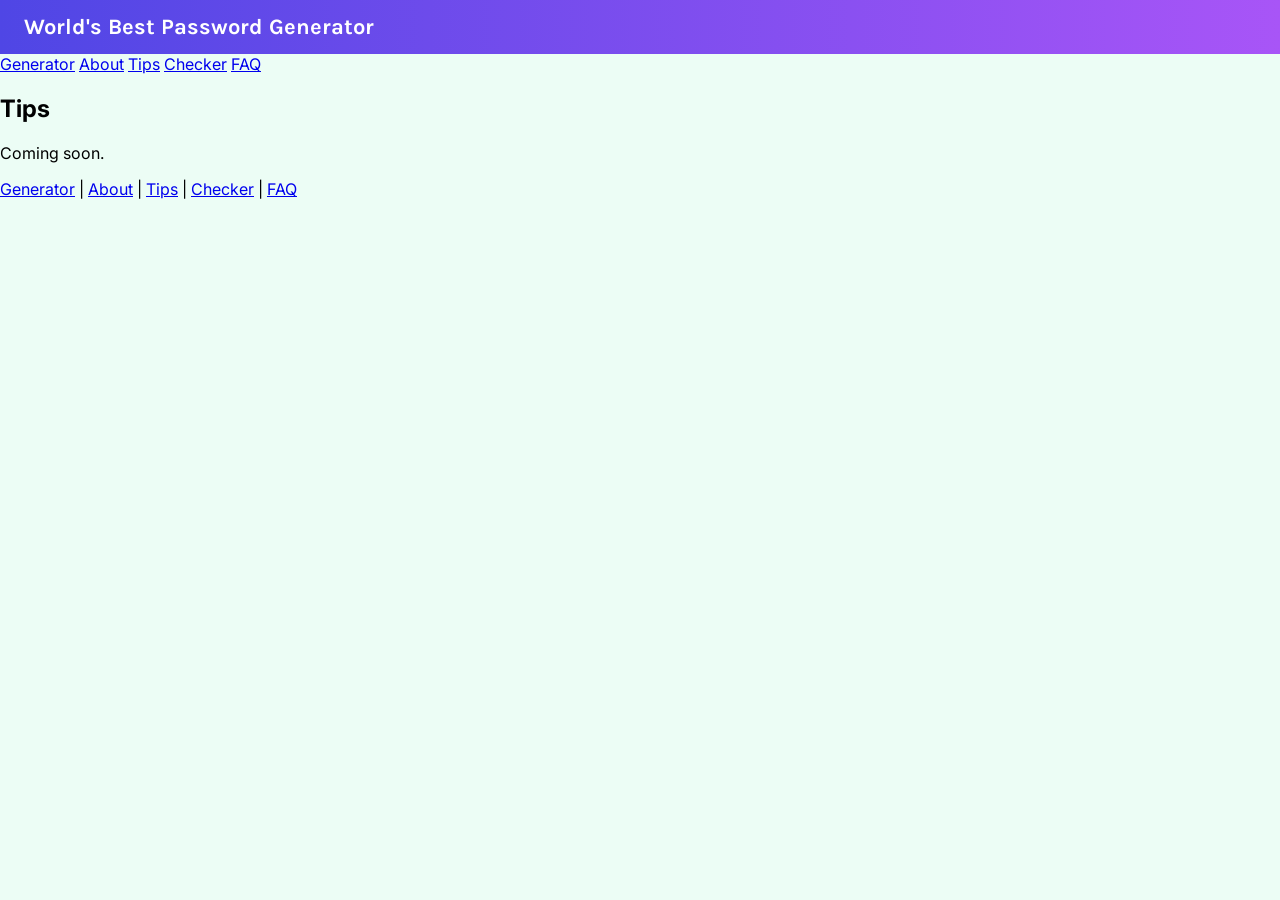
==== index.html @ db66a5b2 "Update index.html" ====
<html>
    <head>
        <meta name="viewport" content="width=device-width, initial-scale=1.0">
        <meta name="description" content="Password safety tips.">
        <title>Tips - Password Generator</title>
        <link rel="stylesheet" href="style.css">
        <link rel="preconnect" href="https://fonts.googleapis.com">
        <link rel="preconnect" href="https://fonts.gstatic.com" crossorigin>
        <link href="https://fonts.googleapis.com/css2?family=Inter:wght@200;300&family=Karla:wght@600;800&display=swap" rel="stylesheet">
    </head>
    <body>

        <!-- Banner -->
        <div id="banner">
            <h1>World's Best Password Generator</h1>
        </div>

        <!-- Nav -->
        <nav id="navbar">
            <a href="index.html" class="nav-link">Generator</a>
            <a href="about.html" class="nav-link">About</a>
            <a href="tips.html" class="nav-link active">Tips</a>
            <a href="checker.html" class="nav-link">Checker</a>
            <a href="faq.html" class="nav-link">FAQ</a>
        </nav>

        <div class="wrapper">
            <h2>Tips</h2>
            <p>Coming soon.</p>
        </div>

        <footer>
            <p>
                <a href="index.html">Generator</a> |
                <a href="about.html">About</a> |
                <a href="tips.html">Tips</a> |
                <a href="checker.html">Checker</a> |
                <a href="faq.html">FAQ</a>
            </p>
        </footer>

    </body>
</html>
---- style.css ----
/* Body */
body {
    margin: 0;
    background-color: #ECFDF5;
    font-family: 'Inter', sans-serif;
}

/* Banner */
#banner{
    background: linear-gradient(to right, #4F46E5, #A855F7);
    padding: 14px 24px;
}

#banner h1{
    color: white;
    font-family: 'Karla', sans-serif;
    font-size: 22px;
    margin: 0;
}

/* Tabs */
#tabs{
    display: flex;
    gap: 0;
    background-color: #273549;
    border-bottom: 1px solid #ddd;
    padding: 0 24px;
}

.tab{
    font-family: 'Inter', sans-serif;
    font-size: 15px;
    color: #a0aec0;
    background: none;
    border: none;
    border-bottom: 3px solid transparent;
    padding: 12px 20px;
    cursor: pointer;
    border-radius: 0;
}

.tab.active{
    color: #5DEF92;
    border-bottom: 3px solid #5DEF92;
    font-weight: 500;
}

/* Wrapper */
#wrapper{
    max-width: 480px;
    margin: 40px auto;
    background-color: white;
    border: 1px solid #ccc;
    border-radius: 8px;
    padding: 30px 40px;
}

/* Description */
#description{
    text-align: center;
    font-size: 16px;
    margin-bottom: 4px;
}

/* Arrow */
#arrow{
    text-align: center;
    font-size: 28px;
    color: #4F46E5;
    margin-bottom: 12px;
}

/* Button Container */
#button_container{
    display: flex;
    justify-content: center;
}

/* Generate Button */
#button_container button{
    font-family: 'Inter', sans-serif;
    color: #333;
    background-color: #e0e0e0;
    font-size: 18px;
    padding: 12px 40px;
    border: none;
    border-radius: 50px;
    cursor: pointer;
}

hr{
    margin: 20px 0;
}

/* Output Label */
#output_label{
    font-size: 14px;
    margin-bottom: 8px;
}

/* Password Output Container */
#container{
    display: flex;
    justify-content: space-between;
    gap: 10px;
}

.column{
    display: flex;
    flex-direction: column;
    gap: 10px;
    flex: 1;
}

/* Output Display */
.output_display{
    display: flex;
    align-items: center;
    background-color: white;
    border: 1px solid #ccc;
    padding: 6px 10px;
    margin: 0;
    border-radius: 4px;
    color: #273549;
    font-size: 13px;
    min-height: 30px;
}

/* About Tab */
#wrapper h2{
    color: #273549;
    font-family: 'Karla', sans-serif;
    font-size: 22px;
    margin-top: 24px;
}

#wrapper p{
    font-size: 15px;
    line-height: 1.7;
    color: #444;
}

#wrapper img{
    width: 100%;
    border-radius: 8px;
    margin: 12px 0;
}

#wrapper code{
    background-color: #f0f0f0;
    padding: 2px 6px;
    border-radius: 4px;
    font-size: 13px;
}

/* Easter Egg */
#easter_egg{
    display: none;
    position: fixed;
    bottom: 80px;
    left: 0;
    width: 100%;
    height: 120px;
    pointer-events: none;
    z-index: 999;
}

#skeleton{
    position: absolute;
    height: 120px;
    width: auto;
    animation: run_across 3s linear forwards;
}

@keyframes run_across {
    from { left: -150px; }
    to { left: 110%; }
}
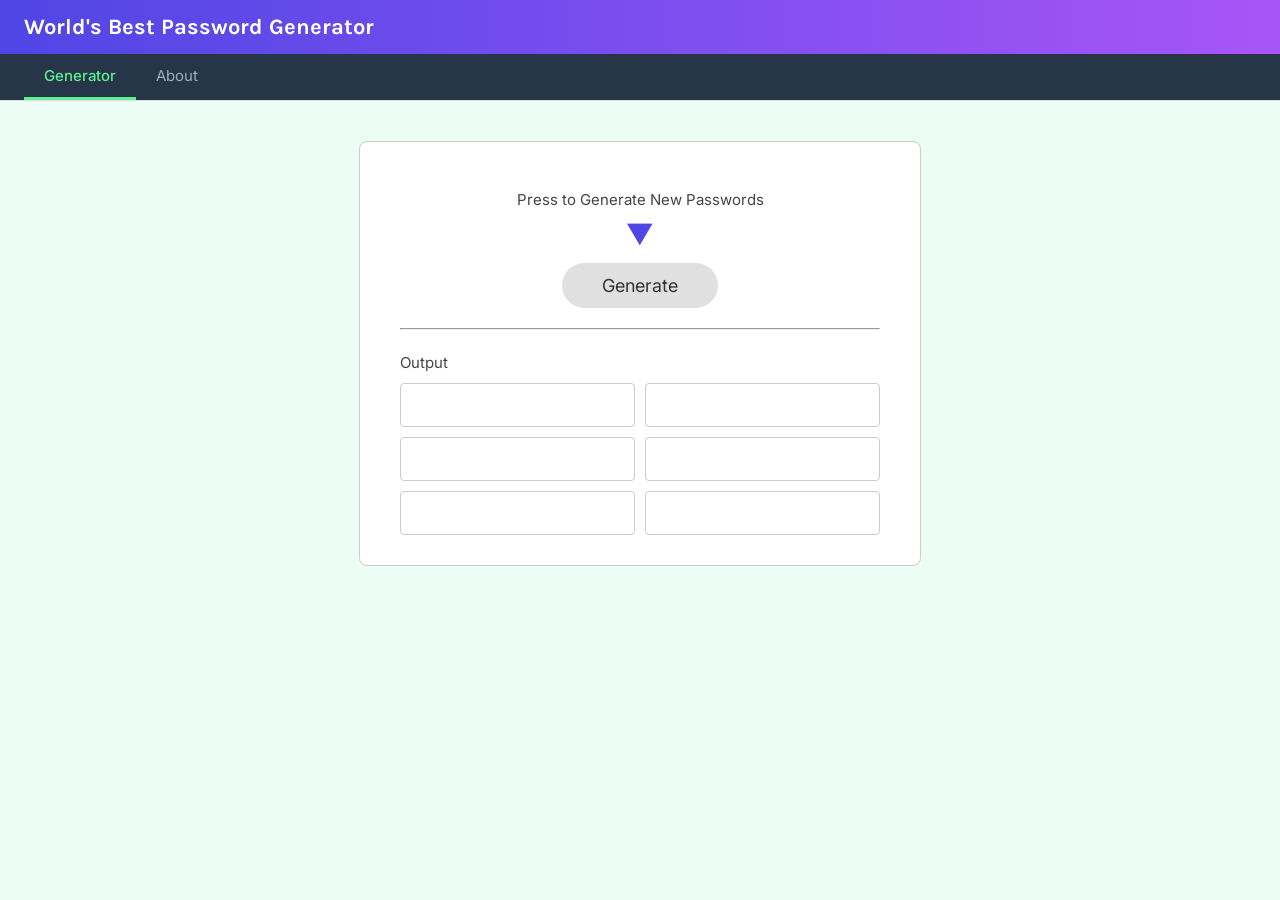
==== commit f12000de: "Update index.html" ====
--- a/index.html
+++ b/index.html
@@ -1,13 +1,19 @@
+<!-- Head -->
 <html>
     <head>
         <meta name="viewport" content="width=device-width, initial-scale=1.0">
-        <meta name="description" content="Password safety tips.">
-        <title>Tips - Password Generator</title>
         <link rel="stylesheet" href="style.css">
+
+        <!-- Fonts -->
         <link rel="preconnect" href="https://fonts.googleapis.com">
         <link rel="preconnect" href="https://fonts.gstatic.com" crossorigin>
-        <link href="https://fonts.googleapis.com/css2?family=Inter:wght@200;300&family=Karla:wght@600;800&display=swap" rel="stylesheet">
+        <link href="https://fonts.googleapis.com/css2?family=Happy+Monkey&family=Karla:wght@600;800&family=Orbitron&display=swap" rel="stylesheet">
+        <link rel="preconnect" href="https://fonts.googleapis.com">
+        <link rel="preconnect" href="https://fonts.gstatic.com" crossorigin>
+        <link href="https://fonts.googleapis.com/css2?family=Happy+Monkey&family=Inter:wght@200;300&family=Karla:wght@600;800&family=Orbitron&display=swap" rel="stylesheet">
     </head>
+
+    <!-- Body -->
     <body>
 
         <!-- Banner -->
@@ -15,29 +21,70 @@
             <h1>World's Best Password Generator</h1>
         </div>
 
-        <!-- Nav -->
-        <nav id="navbar">
-            <a href="index.html" class="nav-link">Generator</a>
-            <a href="about.html" class="nav-link">About</a>
-            <a href="tips.html" class="nav-link active">Tips</a>
-            <a href="checker.html" class="nav-link">Checker</a>
-            <a href="faq.html" class="nav-link">FAQ</a>
-        </nav>
-
-        <div class="wrapper">
-            <h2>Tips</h2>
-            <p>Coming soon.</p>
+        <!-- Nav Tabs -->
+        <div id="tabs">
+            <button class="tab active" onclick="show_tab('generator', this)">Generator</button>
+            <button class="tab" onclick="show_tab('about', this)">About</button>
         </div>
 
-        <footer>
-            <p>
-                <a href="index.html">Generator</a> |
-                <a href="about.html">About</a> |
-                <a href="tips.html">Tips</a> |
-                <a href="checker.html">Checker</a> |
-                <a href="faq.html">FAQ</a>
-            </p>
-        </footer>
+        <!-- Generator Tab -->
+        <div id="generator" class="tab_content">
+            <div id="wrapper">
 
+                <!-- Instruction -->
+                <p id="description">Press to Generate New Passwords</p>
+                <div id="arrow">&#9660;</div>
+
+                <!-- Generate Button -->
+                <div id="button_container">
+                    <button onclick="generate_password(16)">Generate</button>
+                </div>
+
+                <hr>
+
+                <!-- Password Output -->
+                <p id="output_label">Output</p>
+                <div id="container">
+                    <div class="column">
+                        <p id="password_1_el" class="output_display"></p>
+                        <p id="password_3_el" class="output_display"></p>
+                        <p id="password_5_el" class="output_display"></p>
+                    </div>
+                    <div class="column">
+                        <p id="password_2_el" class="output_display"></p>
+                        <p id="password_4_el" class="output_display"></p>
+                        <p id="password_6_el" class="output_display"></p>
+                    </div>
+                </div>
+            </div>
+        </div>
+
+        <!-- About Tab -->
+        <div id="about" class="tab_content" style="display:none;">
+            <div id="wrapper">
+
+                <!-- About Section -->
+                <h2>About This Tool</h2>
+                <p>This password generator creates strong, random passwords to help keep your accounts secure. Each password is 16 characters long and uses a mix of uppercase, lowercase, numbers, and special characters.</p>
+
+                <img src="https://images.unsplash.com/photo-1614064641938-3bbee52942c7?w=600" alt="Cybersecurity concept">
+
+                <h2>Why Strong Passwords Matter</h2>
+                <p>Weak passwords are one of the most common causes of account breaches. A strong password should be long, random, and unique for every site you use. Never reuse passwords across multiple accounts.</p>
+
+                <img src="https://images.unsplash.com/photo-1555066931-4365d14bab8c?w=600" alt="Code on a screen">
+
+                <h2>How It Works</h2>
+                <p>The generator pulls from an array of 90+ characters and uses JavaScript's <code>Math.random()</code> to build each password character by character. Every click produces 6 completely new passwords instantly.</p>
+
+            </div>
+        </div>
+
+        <!-- Easter Egg -->
+        <div id="easter_egg">
+            <img id="skeleton" src="https://media2.giphy.com/media/v1.Y2lkPTc5MGI3NjExN3hrYnI1MWFhYTNzcXk4a2YyaDgxMjJsNGQ2NWRlbGhsY2R4MjFpOSZlcD12MV9pbnRlcm5hbF9naWZfYnlfaWQmY3Q9Zw/o7mLSkGYCu9Pi/giphy.gif" alt="Running skeleton">
+        </div>
+
+        <script src="script.js"></script>
     </body>
 </html>
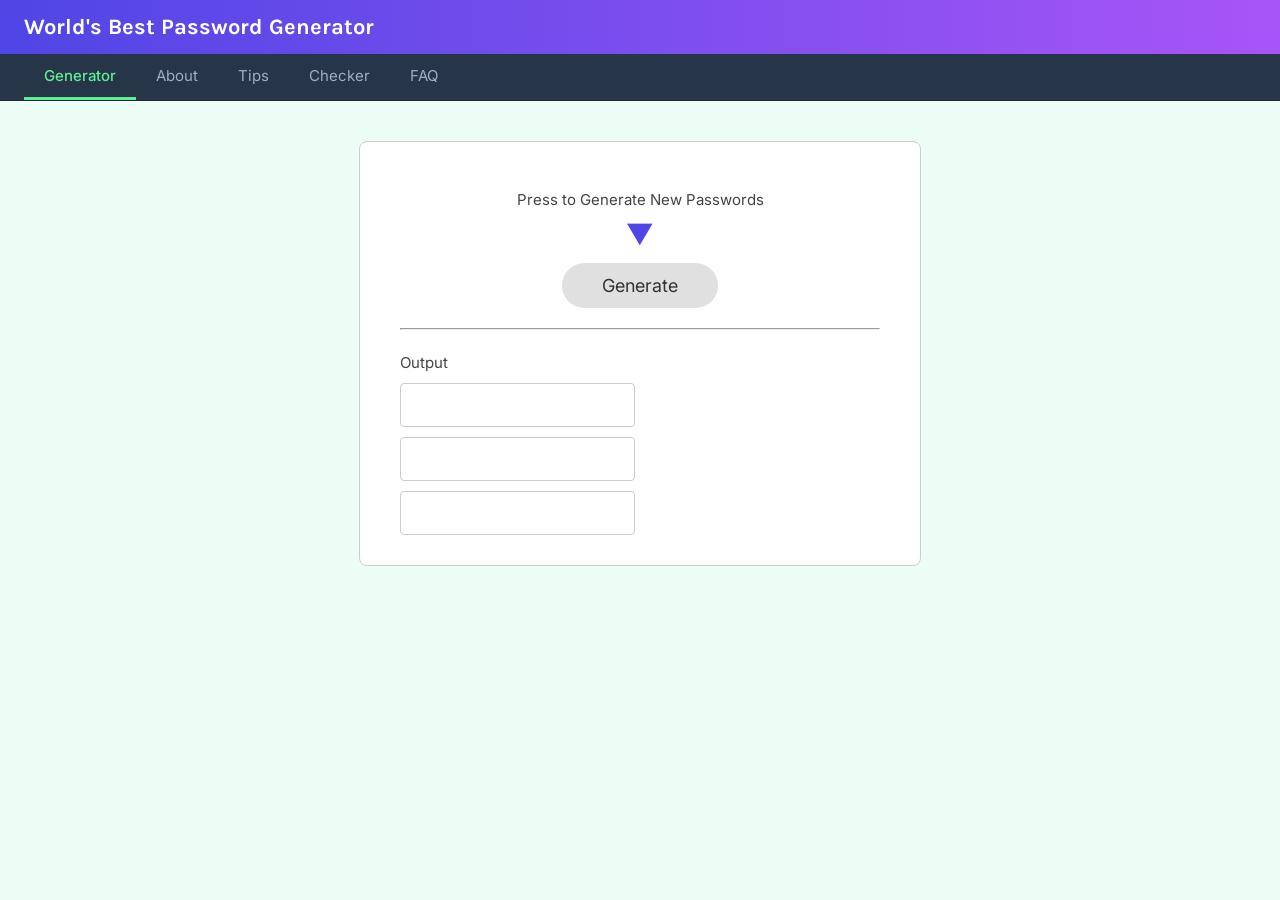
==== commit e20c314c: "Update index.html" ====
--- a/index.html
+++ b/index.html
@@ -21,70 +21,35 @@
             <h1>World's Best Password Generator</h1>
         </div>
 
-        <!-- Nav Tabs -->
-        <div id="tabs">
-            <button class="tab active" onclick="show_tab('generator', this)">Generator</button>
-            <button class="tab" onclick="show_tab('about', this)">About</button>
-        </div>
+        <!-- Nav -->
+        <nav id="navbar">
+            <a href="index.html" class="nav-link active">Generator</a>
+            <a href="about.html" class="nav-link">About</a>
+            <a href="tips.html" class="nav-link">Tips</a>
+            <a href="checker.html" class="nav-link">Checker</a>
+            <a href="faq.html" class="nav-link">FAQ</a>
+        </nav>
 
-        <!-- Generator Tab -->
-        <div id="generator" class="tab_content">
-            <div id="wrapper">
+        <!-- Main Content -->
+        <div id="wrapper">
 
-                <!-- Instruction -->
-                <p id="description">Press to Generate New Passwords</p>
-                <div id="arrow">&#9660;</div>
+            <!-- Instruction -->
+            <p id="description">Press to Generate New Passwords</p>
+            <div id="arrow">&#9660;</div>
 
-                <!-- Generate Button -->
-                <div id="button_container">
-                    <button onclick="generate_password(16)">Generate</button>
+            <!-- Generate Button -->
+            <div id="button_container">
+                <button onclick="generate_password(16)">Generate</button>
+            </div>
+
+            <hr>
+
+            <!-- Password Output -->
+            <p id="output_label">Output</p>
+            <div id="container">
+                <div class="column">
+                    <p id="password_1_el" class="output_display"></p>
+                    <p id="password_3_el" class="output_display"></p>
+                    <p id="password_5_el" class="output_display"></p>
                 </div>
-
-                <hr>
-
-                <!-- Password Output -->
-                <p id="output_label">Output</p>
-                <div id="container">
-                    <div class="column">
-                        <p id="password_1_el" class="output_display"></p>
-                        <p id="password_3_el" class="output_display"></p>
-                        <p id="password_5_el" class="output_display"></p>
-                    </div>
-                    <div class="column">
-                        <p id="password_2_el" class="output_display"></p>
-                        <p id="password_4_el" class="output_display"></p>
-                        <p id="password_6_el" class="output_display"></p>
-                    </div>
-                </div>
-            </div>
-        </div>
-
-        <!-- About Tab -->
-        <div id="about" class="tab_content" style="display:none;">
-            <div id="wrapper">
-
-                <!-- About Section -->
-                <h2>About This Tool</h2>
-                <p>This password generator creates strong, random passwords to help keep your accounts secure. Each password is 16 characters long and uses a mix of uppercase, lowercase, numbers, and special characters.</p>
-
-                <img src="https://images.unsplash.com/photo-1614064641938-3bbee52942c7?w=600" alt="Cybersecurity concept">
-
-                <h2>Why Strong Passwords Matter</h2>
-                <p>Weak passwords are one of the most common causes of account breaches. A strong password should be long, random, and unique for every site you use. Never reuse passwords across multiple accounts.</p>
-
-                <img src="https://images.unsplash.com/photo-1555066931-4365d14bab8c?w=600" alt="Code on a screen">
-
-                <h2>How It Works</h2>
-                <p>The generator pulls from an array of 90+ characters and uses JavaScript's <code>Math.random()</code> to build each password character by character. Every click produces 6 completely new passwords instantly.</p>
-
-            </div>
-        </div>
-
-        <!-- Easter Egg -->
-        <div id="easter_egg">
-            <img id="skeleton" src="https://media2.giphy.com/media/v1.Y2lkPTc5MGI3NjExN3hrYnI1MWFhYTNzcXk4a2YyaDgxMjJsNGQ2NWRlbGhsY2R4MjFpOSZlcD12MV9pbnRlcm5hbF9naWZfYnlfaWQmY3Q9Zw/o7mLSkGYCu9Pi/giphy.gif" alt="Running skeleton">
-        </div>
-
-        <script src="script.js"></script>
-    </body>
-</html>
+                <div class="column">
--- a/style.css
+++ b/style.css
@@ -16,6 +16,34 @@
     font-family: 'Karla', sans-serif;
     font-size: 22px;
     margin: 0;
+}
+
+/* Navbar */
+#navbar {
+    display: flex;
+    background-color: #273549;
+    padding: 0 24px;
+    border-bottom: 1px solid #1a2535;
+    flex-wrap: wrap;
+}
+
+.nav-link {
+    font-family: 'Inter', sans-serif;
+    font-size: 15px;
+    color: #a0aec0;
+    text-decoration: none;
+    border-bottom: 3px solid transparent;
+    padding: 12px 20px;
+}
+
+.nav-link.active {
+    color: #5DEF92;
+    border-bottom: 3px solid #5DEF92;
+    font-weight: 500;
+}
+
+.nav-link:hover {
+    color: white;
 }
 
 /* Tabs */
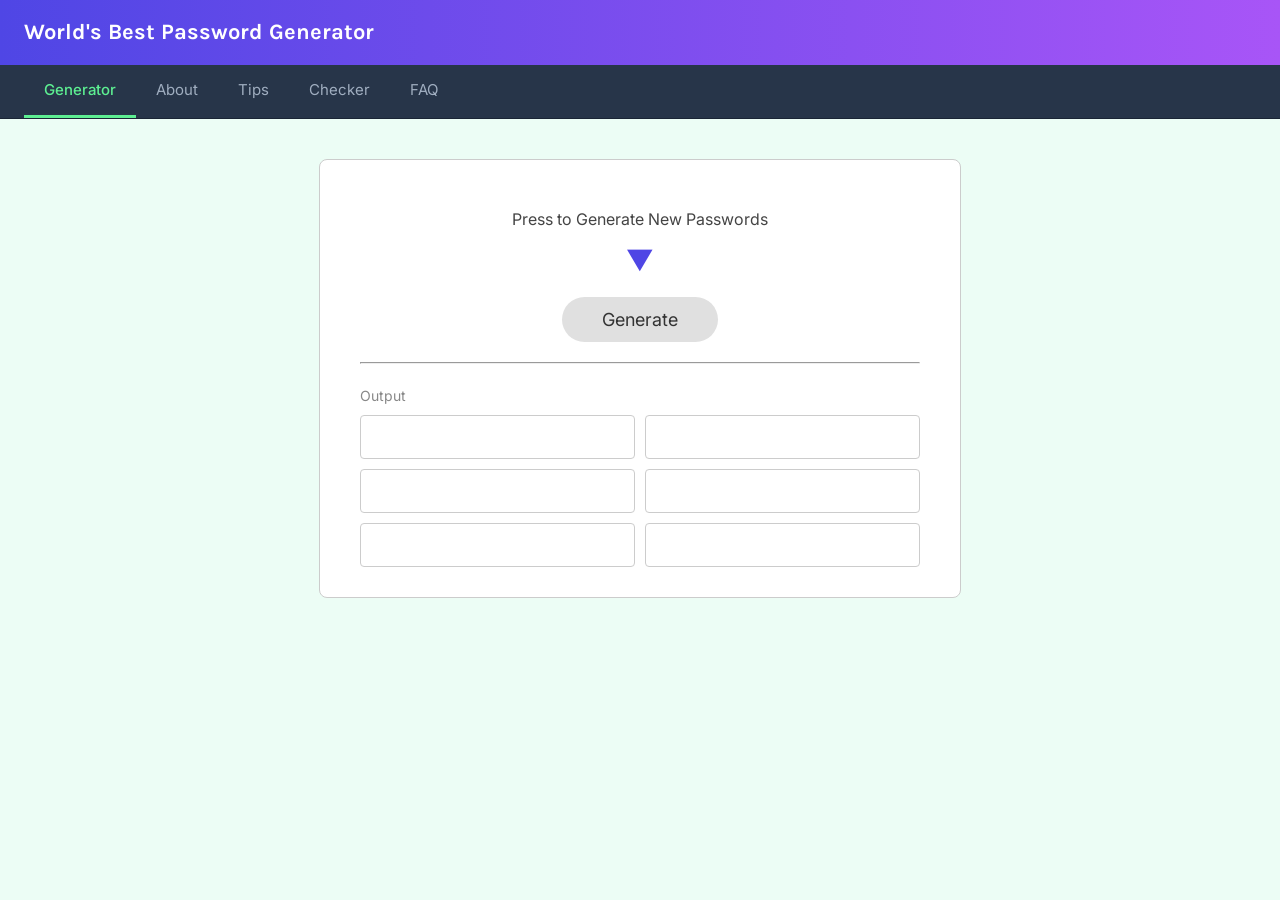
==== commit 41115841: "Update index.html" ====
--- a/index.html
+++ b/index.html
@@ -2,6 +2,7 @@
 <html>
     <head>
         <meta name="viewport" content="width=device-width, initial-scale=1.0">
+        <title>Password Generator</title>
         <link rel="stylesheet" href="style.css">
 
         <!-- Fonts -->
@@ -53,3 +54,18 @@
                     <p id="password_5_el" class="output_display"></p>
                 </div>
                 <div class="column">
+                    <p id="password_2_el" class="output_display"></p>
+                    <p id="password_4_el" class="output_display"></p>
+                    <p id="password_6_el" class="output_display"></p>
+                </div>
+            </div>
+        </div>
+
+        <!-- Easter Egg -->
+        <div id="easter_egg">
+            <img id="skeleton" src="https://media2.giphy.com/media/v1.Y2lkPTc5MGI3NjExN3hrYnI1MWFhYTNzcXk4a2YyaDgxMjJsNGQ2NWRlbGhsY2R4MjFpOSZlcD12MV9pbnRlcm5hbF9naWZfYnlfaWQmY3Q9Zw/o7mLSkGYCu9Pi/giphy.gif" alt="Running skeleton">
+        </div>
+
+        <script src="script.js"></script>
+    </body>
+</html>
--- a/style.css
+++ b/style.css
@@ -3,15 +3,16 @@
     margin: 0;
     background-color: #ECFDF5;
     font-family: 'Inter', sans-serif;
+    line-height: 1.7;
 }
 
 /* Banner */
-#banner{
+#banner {
     background: linear-gradient(to right, #4F46E5, #A855F7);
     padding: 14px 24px;
 }
 
-#banner h1{
+#banner h1 {
     color: white;
     font-family: 'Karla', sans-serif;
     font-size: 22px;
@@ -46,36 +47,9 @@
     color: white;
 }
 
-/* Tabs */
-#tabs{
-    display: flex;
-    gap: 0;
-    background-color: #273549;
-    border-bottom: 1px solid #ddd;
-    padding: 0 24px;
-}
-
-.tab{
-    font-family: 'Inter', sans-serif;
-    font-size: 15px;
-    color: #a0aec0;
-    background: none;
-    border: none;
-    border-bottom: 3px solid transparent;
-    padding: 12px 20px;
-    cursor: pointer;
-    border-radius: 0;
-}
-
-.tab.active{
-    color: #5DEF92;
-    border-bottom: 3px solid #5DEF92;
-    font-weight: 500;
-}
-
 /* Wrapper */
-#wrapper{
-    max-width: 480px;
+#wrapper {
+    max-width: 560px;
     margin: 40px auto;
     background-color: white;
     border: 1px solid #ccc;
@@ -83,15 +57,45 @@
     padding: 30px 40px;
 }
 
+/* About page text */
+.page-heading {
+    color: #273549;
+    font-family: 'Karla', sans-serif;
+    font-size: 22px;
+    margin-top: 24px;
+    margin-bottom: 8px;
+}
+
+.page-text {
+    font-size: 16px;
+    line-height: 1.7;
+    color: #444;
+    margin-bottom: 12px;
+}
+
+.page-image {
+    width: 100%;
+    border-radius: 8px;
+    margin: 12px 0;
+}
+
+code {
+    background-color: #f0f0f0;
+    padding: 2px 6px;
+    border-radius: 4px;
+    font-size: 13px;
+}
+
 /* Description */
-#description{
+#description {
     text-align: center;
     font-size: 16px;
     margin-bottom: 4px;
+    color: #444;
 }
 
 /* Arrow */
-#arrow{
+#arrow {
     text-align: center;
     font-size: 28px;
     color: #4F46E5;
@@ -99,13 +103,13 @@
 }
 
 /* Button Container */
-#button_container{
+#button_container {
     display: flex;
     justify-content: center;
 }
 
 /* Generate Button */
-#button_container button{
+#button_container button {
     font-family: 'Inter', sans-serif;
     color: #333;
     background-color: #e0e0e0;
@@ -116,24 +120,25 @@
     cursor: pointer;
 }
 
-hr{
+hr {
     margin: 20px 0;
 }
 
 /* Output Label */
-#output_label{
+#output_label {
     font-size: 14px;
     margin-bottom: 8px;
+    color: #888;
 }
 
 /* Password Output Container */
-#container{
+#container {
     display: flex;
     justify-content: space-between;
     gap: 10px;
 }
 
-.column{
+.column {
     display: flex;
     flex-direction: column;
     gap: 10px;
@@ -141,7 +146,7 @@
 }
 
 /* Output Display */
-.output_display{
+.output_display {
     display: flex;
     align-items: center;
     background-color: white;
@@ -152,37 +157,11 @@
     color: #273549;
     font-size: 13px;
     min-height: 30px;
-}
-
-/* About Tab */
-#wrapper h2{
-    color: #273549;
-    font-family: 'Karla', sans-serif;
-    font-size: 22px;
-    margin-top: 24px;
-}
-
-#wrapper p{
-    font-size: 15px;
-    line-height: 1.7;
-    color: #444;
-}
-
-#wrapper img{
-    width: 100%;
-    border-radius: 8px;
-    margin: 12px 0;
-}
-
-#wrapper code{
-    background-color: #f0f0f0;
-    padding: 2px 6px;
-    border-radius: 4px;
-    font-size: 13px;
+    word-break: break-all;
 }
 
 /* Easter Egg */
-#easter_egg{
+#easter_egg {
     display: none;
     position: fixed;
     bottom: 80px;
@@ -193,7 +172,7 @@
     z-index: 999;
 }
 
-#skeleton{
+#skeleton {
     position: absolute;
     height: 120px;
     width: auto;
@@ -204,3 +183,28 @@
     from { left: -150px; }
     to { left: 110%; }
 }
+
+/* Mobile */
+@media (max-width: 600px) {
+    #wrapper {
+        margin: 16px;
+        padding: 20px;
+    }
+
+    #banner h1 {
+        font-size: 16px;
+    }
+
+    .nav-link {
+        font-size: 13px;
+        padding: 10px 12px;
+    }
+
+    #container {
+        flex-direction: column;
+    }
+
+    .output_display {
+        font-size: 11px;
+    }
+}
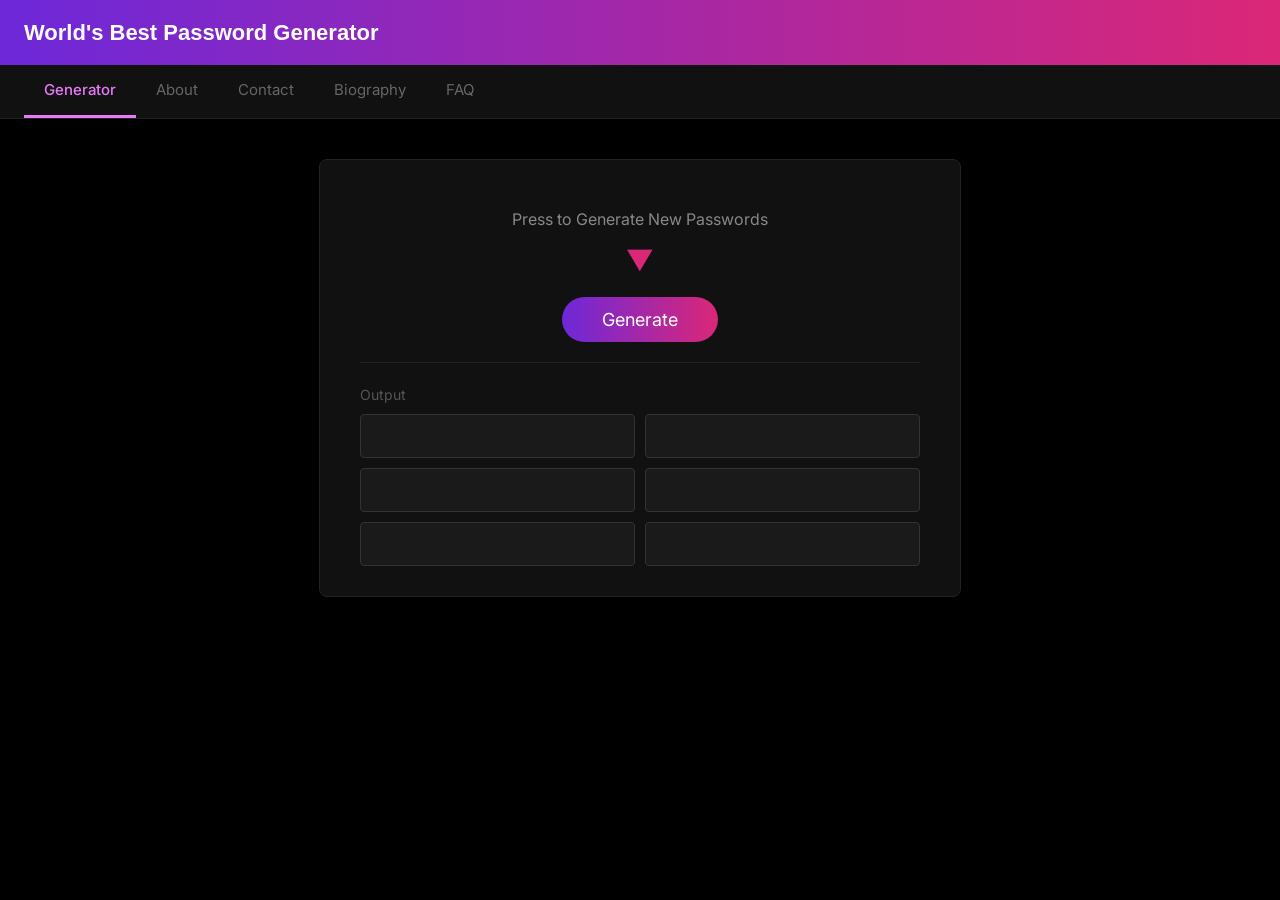
==== commit 5724d48a: "Add files via upload" ====
--- a/index.html
+++ b/index.html
@@ -14,9 +14,6 @@
         <link href="https://fonts.googleapis.com/css2?family=Happy+Monkey&family=Inter:wght@200;300&family=Karla:wght@600;800&family=Orbitron&display=swap" rel="stylesheet">
     </head>
 
-    <!-- Body -->
-    <body>
-
         <!-- Banner -->
         <div id="banner">
             <h1>World's Best Password Generator</h1>
@@ -26,19 +23,17 @@
         <nav id="navbar">
             <a href="index.html" class="nav-link active">Generator</a>
             <a href="about.html" class="nav-link">About</a>
-            <a href="tips.html" class="nav-link">Tips</a>
-            <a href="checker.html" class="nav-link">Checker</a>
+            <a href="contact.html" class="nav-link">Contact</a>
+            <a href="biography.html" class="nav-link">Biography</a>
             <a href="faq.html" class="nav-link">FAQ</a>
         </nav>
 
-        <!-- Main Content -->
+        <!-- Text -->
         <div id="wrapper">
 
-            <!-- Instruction -->
             <p id="description">Press to Generate New Passwords</p>
             <div id="arrow">&#9660;</div>
 
-            <!-- Generate Button -->
             <div id="button_container">
                 <button onclick="generate_password(16)">Generate</button>
             </div>
--- a/style.css
+++ b/style.css
@@ -1,20 +1,20 @@
 /* Body */
 body {
     margin: 0;
-    background-color: #ECFDF5;
+    background-color: #000000;
     font-family: 'Inter', sans-serif;
     line-height: 1.7;
 }
 
 /* Banner */
 #banner {
-    background: linear-gradient(to right, #4F46E5, #A855F7);
+    background: linear-gradient(to right, #6d28d9, #db2777);
     padding: 14px 24px;
 }
 
 #banner h1 {
     color: white;
-    font-family: 'Karla', sans-serif;
+    font-family: 'Lucida Sans', sans-serif;
     font-size: 22px;
     margin: 0;
 }
@@ -22,24 +22,24 @@
 /* Navbar */
 #navbar {
     display: flex;
-    background-color: #273549;
+    background-color: #111111;
     padding: 0 24px;
-    border-bottom: 1px solid #1a2535;
+    border-bottom: 1px solid #222222;
     flex-wrap: wrap;
 }
 
 .nav-link {
     font-family: 'Inter', sans-serif;
     font-size: 15px;
-    color: #a0aec0;
+    color: #666666;
     text-decoration: none;
     border-bottom: 3px solid transparent;
     padding: 12px 20px;
 }
 
 .nav-link.active {
-    color: #5DEF92;
-    border-bottom: 3px solid #5DEF92;
+    color: #e879f9;
+    border-bottom: 3px solid #e879f9;
     font-weight: 500;
 }
 
@@ -51,36 +51,70 @@
 #wrapper {
     max-width: 560px;
     margin: 40px auto;
-    background-color: white;
-    border: 1px solid #ccc;
+    background-color: #111111;
+    border: 1px solid #222222;
     border-radius: 8px;
     padding: 30px 40px;
 }
 
-/* About page text */
+/* Page Headings */
 .page-heading {
-    color: #273549;
-    font-family: 'Karla', sans-serif;
+    color: #f0f0f0;
+    font-family: 'Lucida Sans', sans-serif;
     font-size: 22px;
     margin-top: 24px;
     margin-bottom: 8px;
 }
 
+/* Page Subheading */
+.page-subheading {
+    color: #ffffff;
+    font-family: 'Lucida Sans', sans-serif;
+    font-size: 17px;
+    margin-top: 20px;
+    margin-bottom: 4px;
+}
+
+/* Page Text */
 .page-text {
     font-size: 16px;
     line-height: 1.7;
-    color: #444;
+    color: #888888;
     margin-bottom: 12px;
 }
 
+/* Page Images */
 .page-image {
     width: 100%;
     border-radius: 8px;
     margin: 12px 0;
 }
 
+/* Page List */
+.page-list {
+    font-size: 16px;
+    line-height: 1.7;
+    color: #888888;
+    padding-left: 24px;
+    margin-bottom: 12px;
+}
+
+.page-list li {
+    margin-bottom: 6px;
+}
+
+.page-list a {
+    color: #e879f9;
+}
+
+.page-list a:hover {
+    color: white;
+}
+
+/* Code */
 code {
-    background-color: #f0f0f0;
+    background-color: #1a1a1a;
+    color: #e879f9;
     padding: 2px 6px;
     border-radius: 4px;
     font-size: 13px;
@@ -91,14 +125,14 @@
     text-align: center;
     font-size: 16px;
     margin-bottom: 4px;
-    color: #444;
+    color: #888888;
 }
 
 /* Arrow */
 #arrow {
     text-align: center;
     font-size: 28px;
-    color: #4F46E5;
+    color: #db2777;
     margin-bottom: 12px;
 }
 
@@ -111,8 +145,8 @@
 /* Generate Button */
 #button_container button {
     font-family: 'Inter', sans-serif;
-    color: #333;
-    background-color: #e0e0e0;
+    color: white;
+    background: linear-gradient(to right, #6d28d9, #db2777);
     font-size: 18px;
     padding: 12px 40px;
     border: none;
@@ -120,15 +154,22 @@
     cursor: pointer;
 }
 
+#button_container button:hover {
+    opacity: 0.85;
+}
+
+/* HR */
 hr {
     margin: 20px 0;
+    border: none;
+    border-top: 1px solid #222222;
 }
 
 /* Output Label */
 #output_label {
     font-size: 14px;
     margin-bottom: 8px;
-    color: #888;
+    color: #555555;
 }
 
 /* Password Output Container */
@@ -138,6 +179,7 @@
     gap: 10px;
 }
 
+/* Column */
 .column {
     display: flex;
     flex-direction: column;
@@ -149,22 +191,81 @@
 .output_display {
     display: flex;
     align-items: center;
-    background-color: white;
-    border: 1px solid #ccc;
+    background-color: #1a1a1a;
+    border: 1px solid #333333;
     padding: 6px 10px;
     margin: 0;
     border-radius: 4px;
-    color: #273549;
+    color: #e879f9;
     font-size: 13px;
     min-height: 30px;
     word-break: break-all;
+}
+
+/* Contact Form */
+#contact_form {
+    display: flex;
+    flex-direction: column;
+    gap: 10px;
+    margin-top: 16px;
+}
+
+#contact_form label {
+    font-size: 15px;
+    color: #f0f0f0;
+    font-weight: 500;
+}
+
+#contact_form input,
+#contact_form textarea {
+    font-family: 'Inter', sans-serif;
+    font-size: 15px;
+    padding: 10px 14px;
+    border: 1px solid #333333;
+    border-radius: 6px;
+    background-color: #1a1a1a;
+    color: #f0f0f0;
+    width: 100%;
+    box-sizing: border-box;
+}
+
+#contact_form button {
+    font-family: 'Inter', sans-serif;
+    color: white;
+    background: linear-gradient(to right, #6d28d9, #db2777);
+    border: none;
+    border-radius: 6px;
+    padding: 10px;
+    font-size: 15px;
+    cursor: pointer;
+    width: 100%;
+}
+
+#contact_form button:hover {
+    opacity: 0.85;
+}
+
+/* Form Result */
+#form_result {
+    margin-top: 16px;
+    font-size: 15px;
+    font-weight: 500;
+    padding: 12px;
+    border-radius: 6px;
+    display: none;
+}
+
+.form_success {
+    background-color: #1a1a2e;
+    color: #e879f9;
+    display: block !important;
 }
 
 /* Easter Egg */
 #easter_egg {
     display: none;
     position: fixed;
-    bottom: 80px;
+    bottom: 20px;
     left: 0;
     width: 100%;
     height: 120px;
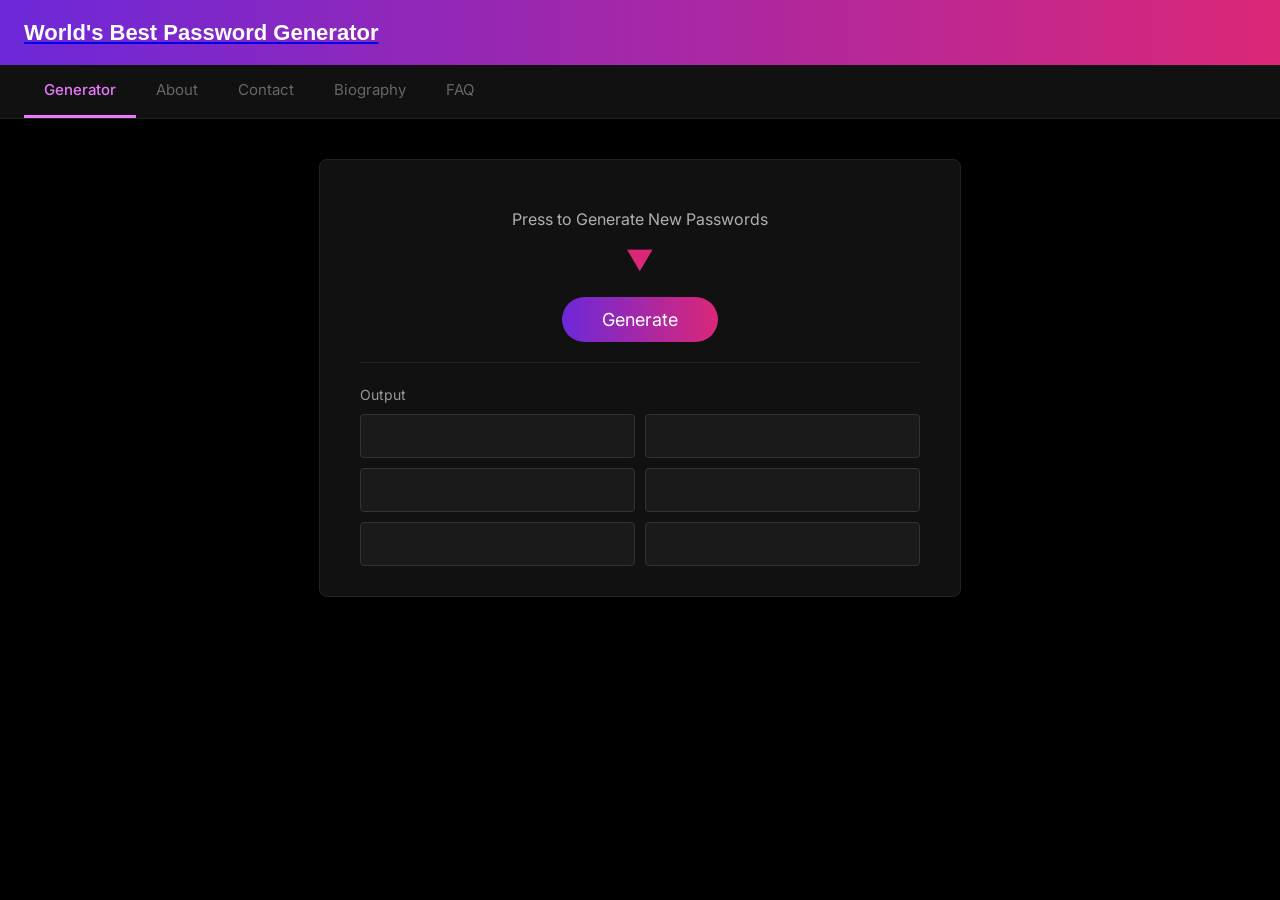
==== commit f86327a2: "Make banner title clickable and fix HTML structure" ====
--- a/index.html
+++ b/index.html
@@ -1,7 +1,8 @@
-<!-- Head -->
+<!DOCTYPE html>
 <html>
     <head>
         <meta name="viewport" content="width=device-width, initial-scale=1.0">
+        <meta name="description" content="Generate strong, random 16-character passwords instantly. Free online password generator using uppercase, lowercase, numbers, and special characters.">
         <title>Password Generator</title>
         <link rel="stylesheet" href="style.css">
 
@@ -13,10 +14,10 @@
         <link rel="preconnect" href="https://fonts.gstatic.com" crossorigin>
         <link href="https://fonts.googleapis.com/css2?family=Happy+Monkey&family=Inter:wght@200;300&family=Karla:wght@600;800&family=Orbitron&display=swap" rel="stylesheet">
     </head>
-
+    <body>
         <!-- Banner -->
         <div id="banner">
-            <h1>World's Best Password Generator</h1>
+            <a href="index.html"><h1>World's Best Password Generator</h1></a>
         </div>
 
         <!-- Nav -->
--- a/style.css
+++ b/style.css
@@ -1,4 +1,3 @@
-/* Body */
 body {
     margin: 0;
     background-color: #000000;
@@ -6,7 +5,6 @@
     line-height: 1.7;
 }
 
-/* Banner */
 #banner {
     background: linear-gradient(to right, #6d28d9, #db2777);
     padding: 14px 24px;
@@ -19,7 +17,6 @@
     margin: 0;
 }
 
-/* Navbar */
 #navbar {
     display: flex;
     background-color: #111111;
@@ -47,7 +44,6 @@
     color: white;
 }
 
-/* Wrapper */
 #wrapper {
     max-width: 560px;
     margin: 40px auto;
@@ -57,7 +53,6 @@
     padding: 30px 40px;
 }
 
-/* Page Headings */
 .page-heading {
     color: #f0f0f0;
     font-family: 'Lucida Sans', sans-serif;
@@ -66,7 +61,6 @@
     margin-bottom: 8px;
 }
 
-/* Page Subheading */
 .page-subheading {
     color: #ffffff;
     font-family: 'Lucida Sans', sans-serif;
@@ -75,26 +69,23 @@
     margin-bottom: 4px;
 }
 
-/* Page Text */
 .page-text {
     font-size: 16px;
     line-height: 1.7;
-    color: #888888;
+    color: #b0b0b0;
     margin-bottom: 12px;
 }
 
-/* Page Images */
 .page-image {
     width: 100%;
     border-radius: 8px;
     margin: 12px 0;
 }
 
-/* Page List */
 .page-list {
     font-size: 16px;
     line-height: 1.7;
-    color: #888888;
+    color: #b0b0b0;
     padding-left: 24px;
     margin-bottom: 12px;
 }
@@ -111,7 +102,6 @@
     color: white;
 }
 
-/* Code */
 code {
     background-color: #1a1a1a;
     color: #e879f9;
@@ -120,15 +110,13 @@
     font-size: 13px;
 }
 
-/* Description */
 #description {
     text-align: center;
     font-size: 16px;
     margin-bottom: 4px;
-    color: #888888;
-}
-
-/* Arrow */
+    color: #b0b0b0;
+}
+
 #arrow {
     text-align: center;
     font-size: 28px;
@@ -136,13 +124,11 @@
     margin-bottom: 12px;
 }
 
-/* Button Container */
 #button_container {
     display: flex;
     justify-content: center;
 }
 
-/* Generate Button */
 #button_container button {
     font-family: 'Inter', sans-serif;
     color: white;
@@ -158,28 +144,24 @@
     opacity: 0.85;
 }
 
-/* HR */
 hr {
     margin: 20px 0;
     border: none;
     border-top: 1px solid #222222;
 }
 
-/* Output Label */
 #output_label {
     font-size: 14px;
     margin-bottom: 8px;
-    color: #555555;
-}
-
-/* Password Output Container */
+    color: #999999;
+}
+
 #container {
     display: flex;
     justify-content: space-between;
     gap: 10px;
 }
 
-/* Column */
 .column {
     display: flex;
     flex-direction: column;
@@ -187,7 +169,6 @@
     flex: 1;
 }
 
-/* Output Display */
 .output_display {
     display: flex;
     align-items: center;
@@ -202,7 +183,6 @@
     word-break: break-all;
 }
 
-/* Contact Form */
 #contact_form {
     display: flex;
     flex-direction: column;
@@ -245,7 +225,6 @@
     opacity: 0.85;
 }
 
-/* Form Result */
 #form_result {
     margin-top: 16px;
     font-size: 15px;
@@ -261,7 +240,6 @@
     display: block !important;
 }
 
-/* Easter Egg */
 #easter_egg {
     display: none;
     position: fixed;
@@ -285,7 +263,6 @@
     to { left: 110%; }
 }
 
-/* Mobile */
 @media (max-width: 600px) {
     #wrapper {
         margin: 16px;
